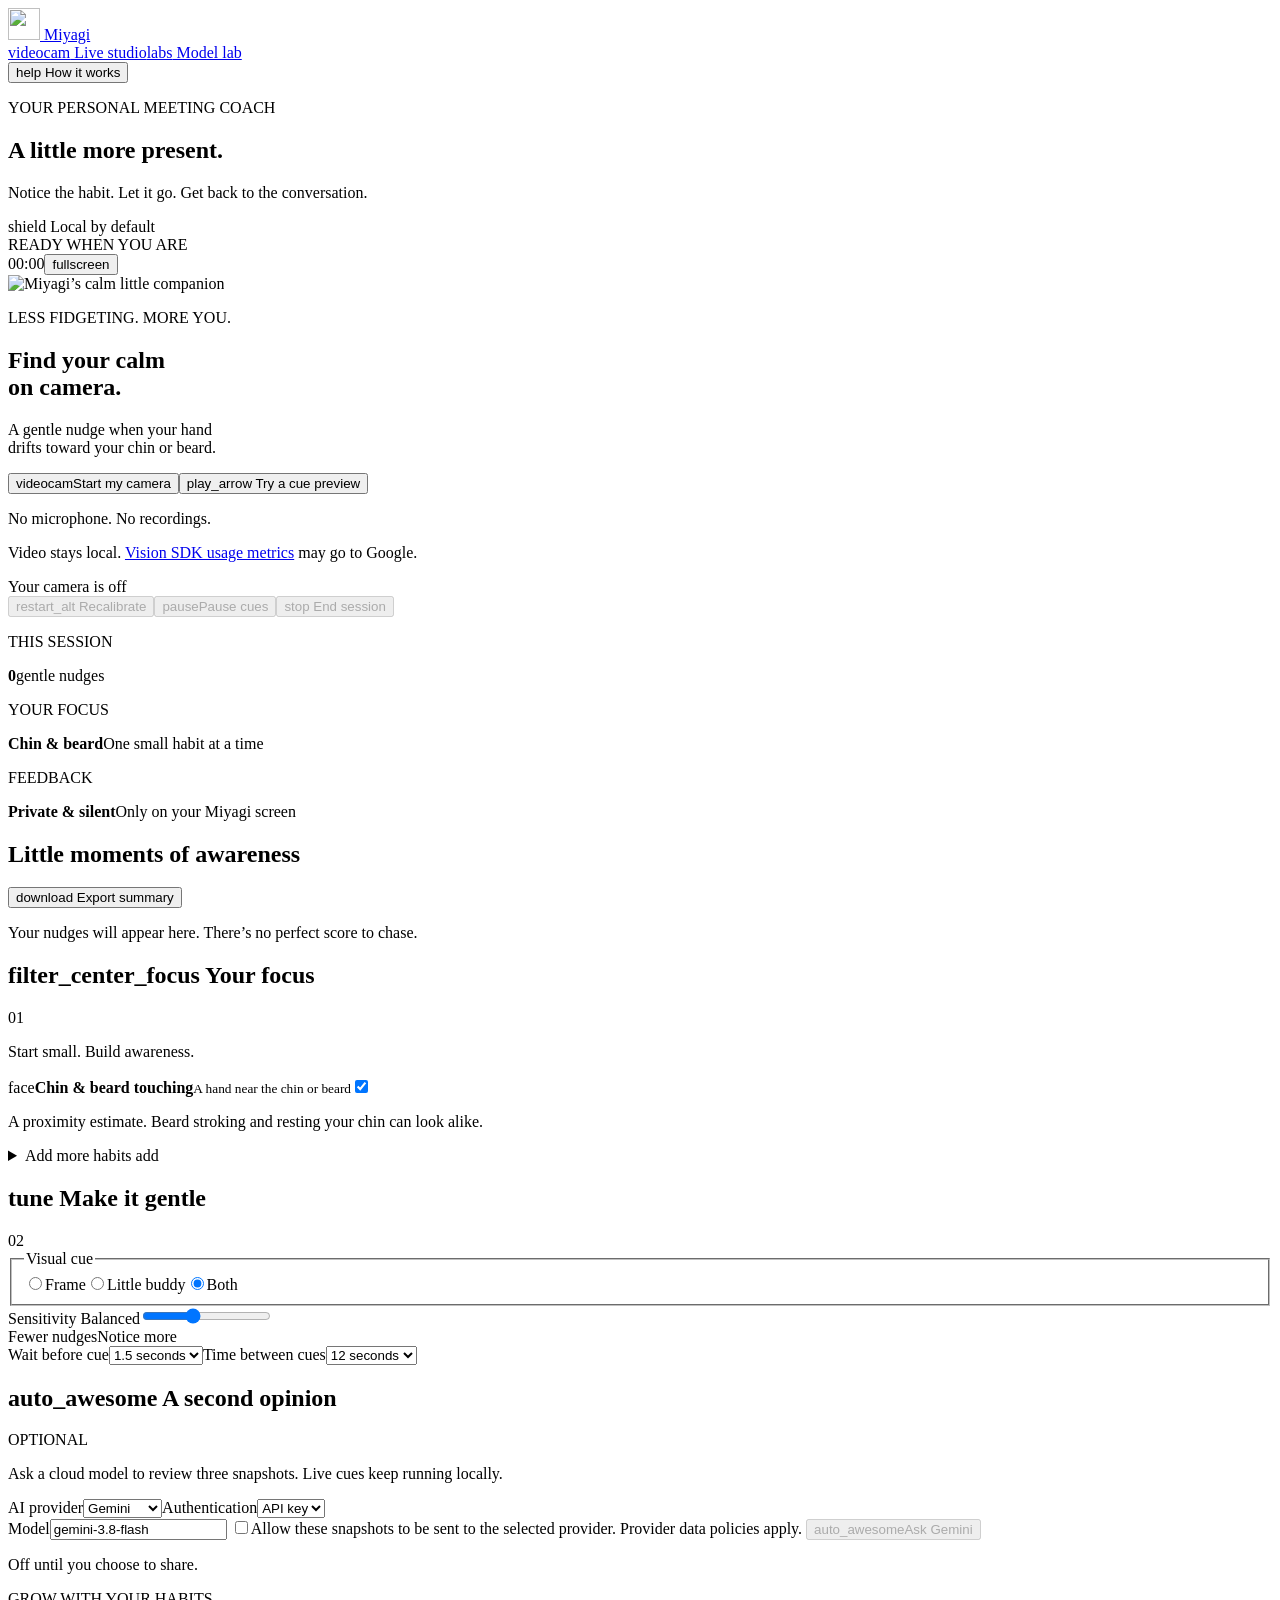
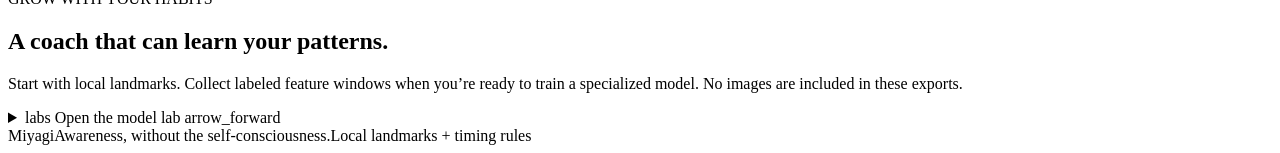
==== miyagi/static/index.html @ 526b7c97 "Build Miyagi meeting coach with local vision, cloud adapters, and Material UI" ====
<!doctype html>
<html lang="en">
<head>
  <meta charset="utf-8"><meta name="viewport" content="width=device-width,initial-scale=1">
  <meta name="theme-color" content="#f8fafd">
  <title>Miyagi — A little more present</title>
  <link rel="icon" href="/static/miyagi-mascot.png" type="image/png">
  <link rel="stylesheet" href="/static/style.css">
  <script src="/static/app.js" defer></script>
</head>
<body>
  <header class="topbar">
    <a class="brand" href="/" aria-label="Miyagi home"><img src="/static/miyagi-mascot.png" alt="" width="32" height="32"> Miyagi</a>
    <nav aria-label="Main"><a class="selected" href="#studio"><span class="symbol" aria-hidden="true">videocam</span> Live studio</a><a href="#model-lab"><span class="symbol" aria-hidden="true">labs</span> Model lab</a></nav>
    <button id="guide-button" class="text-button"><span class="symbol" aria-hidden="true">help</span> How it works</button>
  </header>
  <main id="studio">
    <section class="intro"><div><p class="eyebrow">YOUR PERSONAL MEETING COACH</p><h1>A little more present.</h1><p>Notice the habit. Let it go. Get back to the conversation.</p></div><div class="privacy-pill"><span class="symbol" aria-hidden="true">shield</span> Local by default</div></section>
    <div id="notice" class="notice" role="status" hidden></div>
    <div class="workspace">
      <section class="studio-column" aria-label="Camera and coaching">
        <div class="camera-card">
          <div class="card-toolbar"><div class="toolbar-label"><span id="live-dot" class="status-dot idle"></span><span id="session-state">READY WHEN YOU ARE</span></div><div class="toolbar-actions"><span id="session-time">00:00</span><button id="focus-button" class="icon-button" title="Toggle focus view" aria-label="Toggle focus view"><span class="symbol" aria-hidden="true">fullscreen</span></button></div></div>
          <div id="stage" class="stage">
            <video id="camera" autoplay playsinline muted hidden></video>
            <div id="welcome" class="welcome"><div class="orbit orbit-one"></div><div class="orbit orbit-two"></div><img src="/static/miyagi-mascot.png" class="welcome-avatar" alt="Miyagi’s calm little companion"><p class="stage-eyebrow">LESS FIDGETING. MORE YOU.</p><h2>Find your calm<br>on camera.</h2><p class="stage-description">A gentle nudge when your hand<br>drifts toward your chin or beard.</p><button id="start-button" class="button primary"><span class="symbol" aria-hidden="true">videocam</span><span class="button-label">Start my camera</span></button><button id="demo-button" class="demo-button"><span class="symbol" aria-hidden="true">play_arrow</span> Try a cue preview</button><p class="camera-footnote">No microphone. No recordings.</p><p class="sdk-note">Video stays local. <a href="https://developers.google.com/edge/mediapipe/solutions/privacy" target="_blank" rel="noopener noreferrer">Vision SDK usage metrics</a> may go to Google.</p></div>
            <div id="demo-scene" class="demo-scene" hidden><span class="demo-badge">CUE PREVIEW · SIMULATED</span><div class="demo-person"><div class="demo-head"><div class="demo-hair"></div><div class="demo-eyes">• &nbsp; •</div><div class="demo-beard"></div></div><div class="demo-body"></div><div class="demo-hand"></div></div><p>This preview demonstrates cues, not detection.</p></div>
            <div id="camera-badge" class="camera-badge" hidden>YOU · MIRRORED</div>
            <div id="calibration" class="calibration" hidden><span>Settle in naturally. Learning your baseline…</span><progress id="calibration-progress" max="1" value="0"></progress></div>
            <div id="cue" class="cue" hidden role="status"><span class="symbol cue-icon" aria-hidden="true">notifications_none</span><span id="cue-text">Let your hand rest.</span></div>
            <div id="buddy" class="buddy" hidden><img src="/static/miyagi-mascot.png" alt="Calm coaching companion"><span id="buddy-expression" aria-hidden="true">◡</span></div>
          </div>
          <div class="camera-bottom"><div><span class="small-dot"></span><span id="tracking-status">Your camera is off</span></div><div class="session-controls"><button id="recalibrate-button" class="text-button" disabled><span class="symbol" aria-hidden="true">restart_alt</span> Recalibrate</button><button id="pause-button" class="text-button" disabled><span class="symbol" aria-hidden="true">pause</span><span class="button-label">Pause cues</span></button><button id="stop-button" class="button stop" disabled><span class="symbol" aria-hidden="true">stop</span> End session</button></div></div>
        </div>
        <div class="session-stats"><div><p>THIS SESSION</p><strong id="cue-count">0</strong><span>gentle nudges</span></div><div><p>YOUR FOCUS</p><strong class="stat-text">Chin &amp; beard</strong><span id="focus-caption">One small habit at a time</span></div><div><p>FEEDBACK</p><strong class="stat-text">Private &amp; silent</strong><span>Only on your Miyagi screen</span></div></div>
        <section class="activity-card"><div class="section-heading"><h2>Little moments of awareness</h2><button id="export-summary" class="text-button"><span class="symbol" aria-hidden="true">download</span> Export summary</button></div><p id="activity-empty" class="muted">Your nudges will appear here. There’s no perfect score to chase.</p><ol id="activity" class="activity-list"></ol></section>
      </section>
      <aside class="controls-column">
        <section class="panel focus-panel"><div class="section-heading"><h2><span class="symbol" aria-hidden="true">filter_center_focus</span> Your focus</h2><span class="step-label">01</span></div><p class="muted">Start small. Build awareness.</p>
          <label class="habit featured"><span class="habit-icon symbol" aria-hidden="true">face</span><span><strong>Chin &amp; beard touching</strong><small>A hand near the chin or beard</small></span><input type="checkbox" data-condition="chin_touch" checked><span class="switch" aria-hidden="true"></span></label>
          <p class="precision-note">A proximity estimate. Beard stroking and resting your chin can look alike.</p>
          <details class="more-habits"><summary>Add more habits <span class="symbol" aria-hidden="true">add</span></summary><label class="habit"><span><strong>Face touching</strong><small>Hands near cheeks, mouth, or forehead</small></span><input type="checkbox" data-condition="face_touch"><span class="switch" aria-hidden="true"></span></label><label class="habit"><span><strong>Neck touching</strong><small>Requires visible shoulders</small></span><input type="checkbox" data-condition="neck_touch"><span class="switch" aria-hidden="true"></span></label><label class="habit"><span><strong>Frequent movement</strong><small>Relative to your seated baseline</small></span><input type="checkbox" data-condition="movement"><span class="switch" aria-hidden="true"></span></label></details>
        </section>
        <section class="panel"><div class="section-heading"><h2><span class="symbol" aria-hidden="true">tune</span> Make it gentle</h2><span class="step-label">02</span></div>
          <fieldset class="cue-options"><legend>Visual cue</legend><label><input name="cue-style" type="radio" value="border"><span>Frame</span></label><label><input name="cue-style" type="radio" value="avatar"><span>Little buddy</span></label><label><input name="cue-style" type="radio" value="both" checked><span>Both</span></label></fieldset>
          <label class="range-label" for="sensitivity">Sensitivity <output id="sensitivity-value">Balanced</output></label><input id="sensitivity" type="range" min="0.5" max="1.8" step="0.1" value="1"><div class="range-captions"><span>Fewer nudges</span><span>Notice more</span></div>
          <div class="settings-pair"><label>Wait before cue<select id="hold-seconds"><option value="1">1 second</option><option value="1.5" selected>1.5 seconds</option><option value="2.5">2.5 seconds</option><option value="4">4 seconds</option></select></label><label>Time between cues<select id="cooldown-seconds"><option value="8">8 seconds</option><option value="12" selected>12 seconds</option><option value="20">20 seconds</option><option value="30">30 seconds</option></select></label></div>
        </section>
        <section class="panel cloud-panel"><div class="section-heading"><h2><span class="symbol" aria-hidden="true">auto_awesome</span> A second opinion</h2><span class="optional-tag">OPTIONAL</span></div><p class="muted">Ask a cloud model to review three snapshots. Live cues keep running locally.</p>
          <div class="settings-pair"><label>AI provider<select id="provider"><option value="gemini">Gemini</option><option value="openai">OpenAI</option><option value="anthropic">Anthropic</option></select></label><label>Authentication<select id="auth"><option value="api_key">API key</option></select></label></div><label class="field-label">Model<input id="model" type="text" value="gemini-3.8-flash" autocomplete="off" spellcheck="false"></label>
          <label class="consent"><input type="checkbox" id="cloud-consent"><span>Allow these snapshots to be sent to the selected provider. Provider data policies apply.</span></label>
          <button id="review-button" class="button secondary" disabled><span class="symbol" aria-hidden="true">auto_awesome</span><span class="button-label">Ask Gemini</span></button><p id="cloud-result" class="cloud-result" role="status">Off until you choose to share.</p>
        </section>
      </aside>
    </div>
    <section id="model-lab" class="model-lab"><div><p class="eyebrow">GROW WITH YOUR HABITS</p><h2>A coach that can learn your patterns.</h2><p>Start with local landmarks. Collect labeled feature windows when you’re ready to train a specialized model. No images are included in these exports.</p></div><details><summary><span class="symbol" aria-hidden="true">labs</span> Open the model lab <span class="symbol" aria-hidden="true">arrow_forward</span></summary><p>Export the most recent 16 tracked samples with a label you verify. Use a consistent, anonymous participant ID so training can hold out entire people.</p><label class="field-label">Anonymous participant ID<input id="participant-id" placeholder="participant-01" maxlength="80"></label><label class="field-label">Observed behavior<select id="training-label"><option value="neutral">No target behavior</option><option value="chin_touch">Chin / beard contact</option><option value="face_touch">Face contact</option><option value="neck_touch">Neck contact</option><option value="movement">Repeated movement</option></select></label><button id="export-window" class="button secondary"><span class="symbol" aria-hidden="true">download</span> Export labeled window</button><p class="precision-note">Feature exports still describe movement. Keep them private. A trained model is optional and is not bundled.</p></details></section>
    <footer><span class="brand-small">Miyagi</span><span>Awareness, without the self-consciousness.</span><span id="detector-label">Local landmarks + timing rules</span></footer>
  </main>
  <dialog id="guide"><button id="close-guide" class="icon-button dialog-close" aria-label="Close guide"><span class="symbol" aria-hidden="true">close</span></button><p class="eyebrow">MEET YOUR QUIET COACH</p><h2>One small habit at a time.</h2><ol><li>Start your camera and sit naturally for a three-second calibration.</li><li>Keep your face, chin, and hands visible. A sustained hand near your chin triggers a quiet cue.</li><li>Adjust sensitivity if cues feel too frequent. Pause cues whenever you need a break.</li></ol><p>Keep Miyagi beside your meeting or use focus view. It does not draw over other apps, join calls, or record audio. Sharing your entire screen may reveal the Miyagi window.</p><p>Camera frames go to the Python server on this computer. The MediaPipe vision SDK may send usage and performance metrics to Google; it does not send the camera images. Cloud review sends three snapshots only after you enable sharing and click Ask. Ending the session releases the camera.</p><p>These are approximate visual observations, not judgments about your confidence or professionalism.</p></dialog>
</body>
</html>
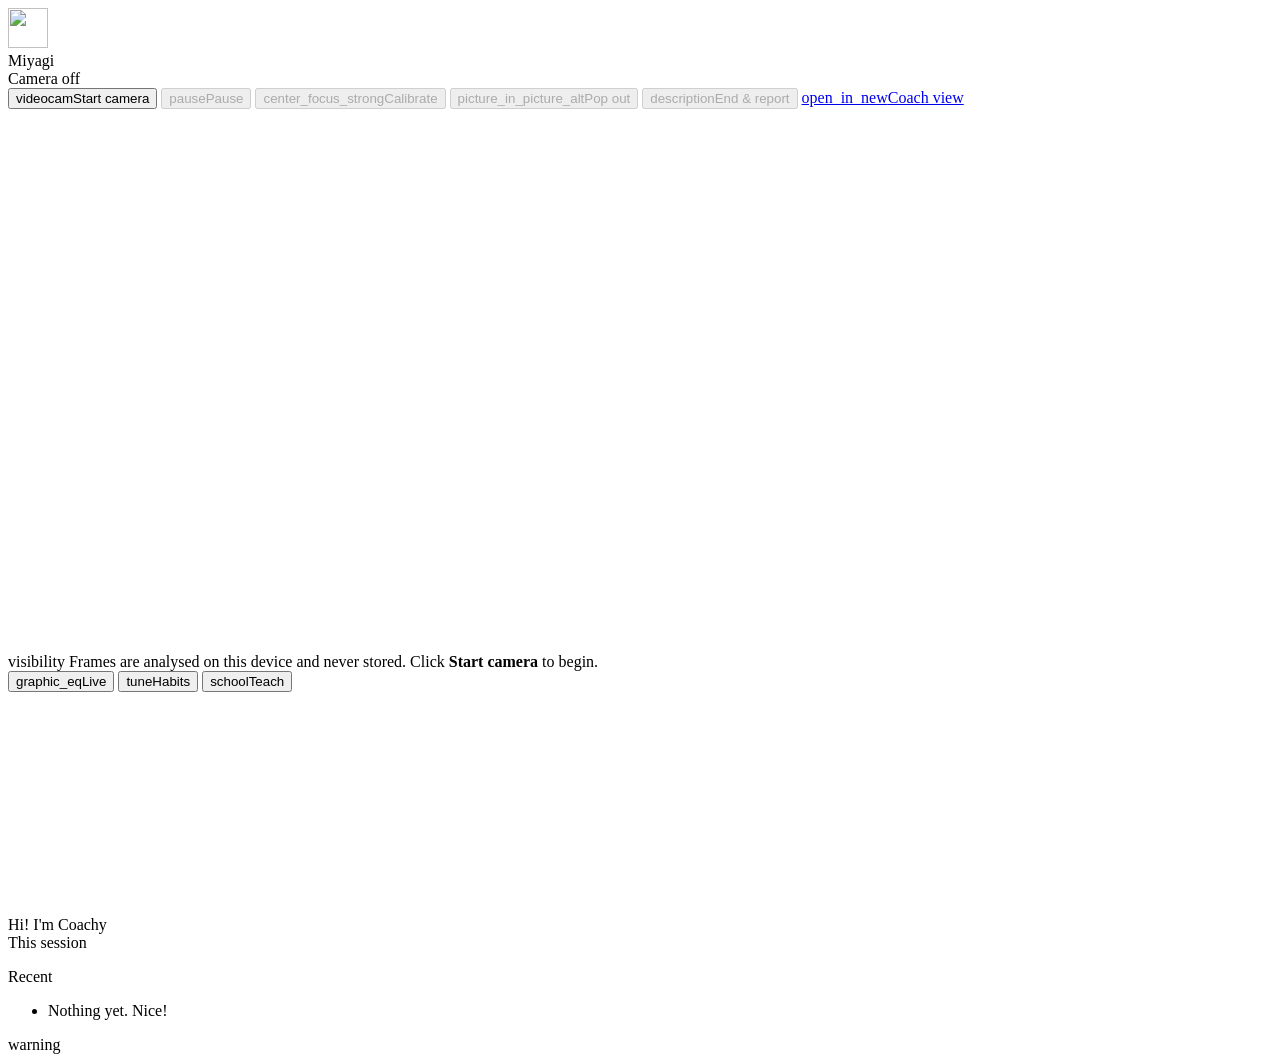
==== commit 563c11e5: "Rename project to Miyagi and adopt the Miyagi mascot as the logo - Package meeting_coach -> miyagi, " ====
--- a/miyagi/static/index.html
+++ b/miyagi/static/index.html
@@ -1,61 +1,118 @@
 <!doctype html>
 <html lang="en">
 <head>
-  <meta charset="utf-8"><meta name="viewport" content="width=device-width,initial-scale=1">
-  <meta name="theme-color" content="#f8fafd">
-  <title>Miyagi — A little more present</title>
-  <link rel="icon" href="/static/miyagi-mascot.png" type="image/png">
+  <meta charset="utf-8">
+  <meta name="viewport" content="width=device-width, initial-scale=1">
+  <meta name="color-scheme" content="light dark">
+  <meta name="theme-color" content="#F8FAFD" media="(prefers-color-scheme: light)">
+  <meta name="theme-color" content="#131314" media="(prefers-color-scheme: dark)">
+  <title>Miyagi</title>
+  <link rel="icon" type="image/png" sizes="32x32" href="/static/brand/favicon-32.png">
+  <link rel="icon" type="image/png" sizes="192x192" href="/static/brand/miyagi-192.png">
+  <link rel="apple-touch-icon" href="/static/brand/miyagi-192.png">
+  <link rel="preload" href="/static/fonts/material-symbols-rounded.woff2" as="font" type="font/woff2" crossorigin>
+  <link rel="preload" href="/static/fonts/google-sans-flex-latin.woff2" as="font" type="font/woff2" crossorigin>
   <link rel="stylesheet" href="/static/style.css">
-  <script src="/static/app.js" defer></script>
 </head>
 <body>
-  <header class="topbar">
-    <a class="brand" href="/" aria-label="Miyagi home"><img src="/static/miyagi-mascot.png" alt="" width="32" height="32"> Miyagi</a>
-    <nav aria-label="Main"><a class="selected" href="#studio"><span class="symbol" aria-hidden="true">videocam</span> Live studio</a><a href="#model-lab"><span class="symbol" aria-hidden="true">labs</span> Model lab</a></nav>
-    <button id="guide-button" class="text-button"><span class="symbol" aria-hidden="true">help</span> How it works</button>
+  <header class="top-app-bar">
+    <div class="brand">
+      <img class="brand-mark" src="/static/brand/miyagi-192.png" alt="" width="40" height="40">
+      <div>
+        <div class="title-large">Miyagi
+          <span class="brand-dots" aria-hidden="true"><i style="background:var(--g-blue)"></i><i style="background:var(--g-red)"></i><i style="background:var(--g-yellow)"></i><i style="background:var(--g-green)"></i></span>
+        </div>
+      </div>
+    </div>
+    <div id="status" class="assist-chip" role="status"><span class="status-dot"></span><span class="txt">Camera off</span></div>
+    <div class="app-actions">
+      <button id="btnStart" class="btn filled"><span class="icon">videocam</span><span class="label">Start camera</span></button>
+      <button id="btnPause" class="btn tonal" disabled><span class="icon">pause</span><span class="label">Pause</span></button>
+      <button id="btnCalibrate" class="btn tonal" disabled title="Sit naturally for 3 seconds"><span class="icon">center_focus_strong</span><span class="label">Calibrate</span></button>
+      <button id="btnPip" class="btn tonal" disabled title="Floating always-on-top window for your call"><span class="icon">picture_in_picture_alt</span><span class="label">Pop out</span></button>
+      <button id="btnReport" class="btn outlined" disabled><span class="icon">description</span><span class="label">End &amp; report</span></button>
+      <a id="lnkCoach" class="btn text" href="/coach" target="_blank" rel="noopener" title="Camera and cues only, for use during meetings"><span class="icon">open_in_new</span><span class="label">Coach view</span></a>
+    </div>
   </header>
-  <main id="studio">
-    <section class="intro"><div><p class="eyebrow">YOUR PERSONAL MEETING COACH</p><h1>A little more present.</h1><p>Notice the habit. Let it go. Get back to the conversation.</p></div><div class="privacy-pill"><span class="symbol" aria-hidden="true">shield</span> Local by default</div></section>
-    <div id="notice" class="notice" role="status" hidden></div>
-    <div class="workspace">
-      <section class="studio-column" aria-label="Camera and coaching">
-        <div class="camera-card">
-          <div class="card-toolbar"><div class="toolbar-label"><span id="live-dot" class="status-dot idle"></span><span id="session-state">READY WHEN YOU ARE</span></div><div class="toolbar-actions"><span id="session-time">00:00</span><button id="focus-button" class="icon-button" title="Toggle focus view" aria-label="Toggle focus view"><span class="symbol" aria-hidden="true">fullscreen</span></button></div></div>
-          <div id="stage" class="stage">
-            <video id="camera" autoplay playsinline muted hidden></video>
-            <div id="welcome" class="welcome"><div class="orbit orbit-one"></div><div class="orbit orbit-two"></div><img src="/static/miyagi-mascot.png" class="welcome-avatar" alt="Miyagi’s calm little companion"><p class="stage-eyebrow">LESS FIDGETING. MORE YOU.</p><h2>Find your calm<br>on camera.</h2><p class="stage-description">A gentle nudge when your hand<br>drifts toward your chin or beard.</p><button id="start-button" class="button primary"><span class="symbol" aria-hidden="true">videocam</span><span class="button-label">Start my camera</span></button><button id="demo-button" class="demo-button"><span class="symbol" aria-hidden="true">play_arrow</span> Try a cue preview</button><p class="camera-footnote">No microphone. No recordings.</p><p class="sdk-note">Video stays local. <a href="https://developers.google.com/edge/mediapipe/solutions/privacy" target="_blank" rel="noopener noreferrer">Vision SDK usage metrics</a> may go to Google.</p></div>
-            <div id="demo-scene" class="demo-scene" hidden><span class="demo-badge">CUE PREVIEW · SIMULATED</span><div class="demo-person"><div class="demo-head"><div class="demo-hair"></div><div class="demo-eyes">• &nbsp; •</div><div class="demo-beard"></div></div><div class="demo-body"></div><div class="demo-hand"></div></div><p>This preview demonstrates cues, not detection.</p></div>
-            <div id="camera-badge" class="camera-badge" hidden>YOU · MIRRORED</div>
-            <div id="calibration" class="calibration" hidden><span>Settle in naturally. Learning your baseline…</span><progress id="calibration-progress" max="1" value="0"></progress></div>
-            <div id="cue" class="cue" hidden role="status"><span class="symbol cue-icon" aria-hidden="true">notifications_none</span><span id="cue-text">Let your hand rest.</span></div>
-            <div id="buddy" class="buddy" hidden><img src="/static/miyagi-mascot.png" alt="Calm coaching companion"><span id="buddy-expression" aria-hidden="true">◡</span></div>
-          </div>
-          <div class="camera-bottom"><div><span class="small-dot"></span><span id="tracking-status">Your camera is off</span></div><div class="session-controls"><button id="recalibrate-button" class="text-button" disabled><span class="symbol" aria-hidden="true">restart_alt</span> Recalibrate</button><button id="pause-button" class="text-button" disabled><span class="symbol" aria-hidden="true">pause</span><span class="button-label">Pause cues</span></button><button id="stop-button" class="button stop" disabled><span class="symbol" aria-hidden="true">stop</span> End session</button></div></div>
+
+  <main>
+    <section class="stage" aria-label="Camera">
+      <canvas id="view" width="960" height="540"></canvas>
+      <div class="stage-caption body-small"><span class="icon">visibility</span>
+        <span id="hint">Frames are analysed on this device and never stored. Click <b>Start camera</b> to begin.</span></div>
+    </section>
+
+    <aside class="pane">
+      <nav class="tabs" role="tablist">
+        <button class="tab-btn" role="tab" data-tab="live" aria-selected="true"><span class="icon">graphic_eq</span>Live</button>
+        <button class="tab-btn" role="tab" data-tab="habits" aria-selected="false"><span class="icon">tune</span>Habits</button>
+        <button class="tab-btn" role="tab" data-tab="teach" aria-selected="false"><span class="icon">school</span>Teach</button>
+      </nav>
+
+      <div class="tab-panel" id="tab-live" role="tabpanel">
+        <div class="coachy">
+          <canvas id="avatar" width="280" height="220"></canvas>
+          <div id="coachyLabel" class="title-medium coachy-label">Hi! I'm Coachy</div>
         </div>
-        <div class="session-stats"><div><p>THIS SESSION</p><strong id="cue-count">0</strong><span>gentle nudges</span></div><div><p>YOUR FOCUS</p><strong class="stat-text">Chin &amp; beard</strong><span id="focus-caption">One small habit at a time</span></div><div><p>FEEDBACK</p><strong class="stat-text">Private &amp; silent</strong><span>Only on your Miyagi screen</span></div></div>
-        <section class="activity-card"><div class="section-heading"><h2>Little moments of awareness</h2><button id="export-summary" class="text-button"><span class="symbol" aria-hidden="true">download</span> Export summary</button></div><p id="activity-empty" class="muted">Your nudges will appear here. There’s no perfect score to chase.</p><ol id="activity" class="activity-list"></ol></section>
-      </section>
-      <aside class="controls-column">
-        <section class="panel focus-panel"><div class="section-heading"><h2><span class="symbol" aria-hidden="true">filter_center_focus</span> Your focus</h2><span class="step-label">01</span></div><p class="muted">Start small. Build awareness.</p>
-          <label class="habit featured"><span class="habit-icon symbol" aria-hidden="true">face</span><span><strong>Chin &amp; beard touching</strong><small>A hand near the chin or beard</small></span><input type="checkbox" data-condition="chin_touch" checked><span class="switch" aria-hidden="true"></span></label>
-          <p class="precision-note">A proximity estimate. Beard stroking and resting your chin can look alike.</p>
-          <details class="more-habits"><summary>Add more habits <span class="symbol" aria-hidden="true">add</span></summary><label class="habit"><span><strong>Face touching</strong><small>Hands near cheeks, mouth, or forehead</small></span><input type="checkbox" data-condition="face_touch"><span class="switch" aria-hidden="true"></span></label><label class="habit"><span><strong>Neck touching</strong><small>Requires visible shoulders</small></span><input type="checkbox" data-condition="neck_touch"><span class="switch" aria-hidden="true"></span></label><label class="habit"><span><strong>Frequent movement</strong><small>Relative to your seated baseline</small></span><input type="checkbox" data-condition="movement"><span class="switch" aria-hidden="true"></span></label></details>
-        </section>
-        <section class="panel"><div class="section-heading"><h2><span class="symbol" aria-hidden="true">tune</span> Make it gentle</h2><span class="step-label">02</span></div>
-          <fieldset class="cue-options"><legend>Visual cue</legend><label><input name="cue-style" type="radio" value="border"><span>Frame</span></label><label><input name="cue-style" type="radio" value="avatar"><span>Little buddy</span></label><label><input name="cue-style" type="radio" value="both" checked><span>Both</span></label></fieldset>
-          <label class="range-label" for="sensitivity">Sensitivity <output id="sensitivity-value">Balanced</output></label><input id="sensitivity" type="range" min="0.5" max="1.8" step="0.1" value="1"><div class="range-captions"><span>Fewer nudges</span><span>Notice more</span></div>
-          <div class="settings-pair"><label>Wait before cue<select id="hold-seconds"><option value="1">1 second</option><option value="1.5" selected>1.5 seconds</option><option value="2.5">2.5 seconds</option><option value="4">4 seconds</option></select></label><label>Time between cues<select id="cooldown-seconds"><option value="8">8 seconds</option><option value="12" selected>12 seconds</option><option value="20">20 seconds</option><option value="30">30 seconds</option></select></label></div>
-        </section>
-        <section class="panel cloud-panel"><div class="section-heading"><h2><span class="symbol" aria-hidden="true">auto_awesome</span> A second opinion</h2><span class="optional-tag">OPTIONAL</span></div><p class="muted">Ask a cloud model to review three snapshots. Live cues keep running locally.</p>
-          <div class="settings-pair"><label>AI provider<select id="provider"><option value="gemini">Gemini</option><option value="openai">OpenAI</option><option value="anthropic">Anthropic</option></select></label><label>Authentication<select id="auth"><option value="api_key">API key</option></select></label></div><label class="field-label">Model<input id="model" type="text" value="gemini-3.8-flash" autocomplete="off" spellcheck="false"></label>
-          <label class="consent"><input type="checkbox" id="cloud-consent"><span>Allow these snapshots to be sent to the selected provider. Provider data policies apply.</span></label>
-          <button id="review-button" class="button secondary" disabled><span class="symbol" aria-hidden="true">auto_awesome</span><span class="button-label">Ask Gemini</span></button><p id="cloud-result" class="cloud-result" role="status">Off until you choose to share.</p>
-        </section>
-      </aside>
+        <div class="section-label label-large">This session</div>
+        <ul id="counts" class="list"></ul>
+        <div class="section-label label-large">Recent</div>
+        <ul id="log" class="list log"><li class="empty body-small">Nothing yet. Nice!</li></ul>
+      </div>
+
+      <div class="tab-panel" id="tab-habits" role="tabpanel" hidden>
+        <div class="globals chips">
+          <label class="chip"><input type="checkbox" id="optMirror" checked><span class="icon">check</span>Mirror</label>
+          <label class="chip"><input type="checkbox" id="optSound"><span class="icon">check</span>Sounds</label>
+          <label class="chip"><input type="checkbox" id="optDebug"><span class="icon">check</span>Debug overlay</label>
+          <label class="fps body-small"><span class="icon">speed</span>FPS <input type="number" id="optFps" min="2" max="30" value="12" class="field num" aria-label="Frames per second"></label>
+        </div>
+        <div id="conditions"></div>
+        <div class="row"><button id="btnResetDefaults" class="btn text"><span class="icon">restart_alt</span>Reset to defaults</button></div>
+      </div>
+
+      <div class="tab-panel" id="tab-teach" role="tabpanel" hidden>
+        <p class="body-medium" style="margin-top:0">Teach the coach <b>your</b> version of a habit. Only landmark coordinates are saved, never images.</p>
+        <ol class="body-small" style="padding-left:18px;margin:0 0 8px">
+          <li>Record <b>Neutral</b> (sit and talk normally) for about 10 s.</li>
+          <li>Record each habit for about 10 s, varying it a little.</li>
+          <li>Train, then set the habit's <i>Detect with</i> to <b>either</b> or <b>learned</b>.</li>
+        </ol>
+        <div class="row">
+          <select id="teachLabel" class="field" style="flex:1;min-width:0"></select>
+          <input type="number" id="teachSeconds" class="field num" min="3" max="60" value="10" aria-label="Seconds">
+          <button id="btnTeach" class="btn filled" disabled><span class="icon filled">fiber_manual_record</span>Record</button>
+        </div>
+        <div id="teachStatus" class="body-small helper"></div>
+        <div class="section-label label-large">Samples</div>
+        <ul id="teachCounts" class="list"></ul>
+        <div class="row">
+          <button id="btnTrain" class="btn tonal" disabled><span class="icon">model_training</span>Train personal model</button>
+          <button id="btnTeachClear" class="btn text danger" disabled><span class="icon">delete</span>Clear</button>
+        </div>
+        <div id="trainStatus" class="body-small helper"></div>
+      </div>
+    </aside>
+  </main>
+
+  <dialog id="reportDlg">
+    <div class="dialog-body">
+      <span class="icon dialog-icon">auto_awesome</span>
+      <h2 class="headline-small dialog-headline">Your coaching report</h2>
+      <div id="reportBody" class="report">Generating…</div>
+      <p class="body-small" id="reportSource"></p>
     </div>
-    <section id="model-lab" class="model-lab"><div><p class="eyebrow">GROW WITH YOUR HABITS</p><h2>A coach that can learn your patterns.</h2><p>Start with local landmarks. Collect labeled feature windows when you’re ready to train a specialized model. No images are included in these exports.</p></div><details><summary><span class="symbol" aria-hidden="true">labs</span> Open the model lab <span class="symbol" aria-hidden="true">arrow_forward</span></summary><p>Export the most recent 16 tracked samples with a label you verify. Use a consistent, anonymous participant ID so training can hold out entire people.</p><label class="field-label">Anonymous participant ID<input id="participant-id" placeholder="participant-01" maxlength="80"></label><label class="field-label">Observed behavior<select id="training-label"><option value="neutral">No target behavior</option><option value="chin_touch">Chin / beard contact</option><option value="face_touch">Face contact</option><option value="neck_touch">Neck contact</option><option value="movement">Repeated movement</option></select></label><button id="export-window" class="button secondary"><span class="symbol" aria-hidden="true">download</span> Export labeled window</button><p class="precision-note">Feature exports still describe movement. Keep them private. A trained model is optional and is not bundled.</p></details></section>
-    <footer><span class="brand-small">Miyagi</span><span>Awareness, without the self-consciousness.</span><span id="detector-label">Local landmarks + timing rules</span></footer>
-  </main>
-  <dialog id="guide"><button id="close-guide" class="icon-button dialog-close" aria-label="Close guide"><span class="symbol" aria-hidden="true">close</span></button><p class="eyebrow">MEET YOUR QUIET COACH</p><h2>One small habit at a time.</h2><ol><li>Start your camera and sit naturally for a three-second calibration.</li><li>Keep your face, chin, and hands visible. A sustained hand near your chin triggers a quiet cue.</li><li>Adjust sensitivity if cues feel too frequent. Pause cues whenever you need a break.</li></ol><p>Keep Miyagi beside your meeting or use focus view. It does not draw over other apps, join calls, or record audio. Sharing your entire screen may reveal the Miyagi window.</p><p>Camera frames go to the Python server on this computer. The MediaPipe vision SDK may send usage and performance metrics to Google; it does not send the camera images. Cloud review sends three snapshots only after you enable sharing and click Ask. Ending the session releases the camera.</p><p>These are approximate visual observations, not judgments about your confidence or professionalism.</p></dialog>
+    <form method="dialog" class="dialog-actions">
+      <button class="btn text" value="close">Close</button>
+      <button class="btn text" id="btnNewSession" value="new"><span class="icon">restart_alt</span>New session</button>
+    </form>
+  </dialog>
+
+  <div id="snackbar" class="snackbar" role="alert"><span class="icon">warning</span><span class="txt"></span></div>
+
+  <video id="cam" playsinline muted hidden></video>
+  <video id="pipVideo" playsinline muted hidden></video>
+  <script src="/static/avatar.js"></script>
+  <script src="/static/app.js"></script>
 </body>
 </html>
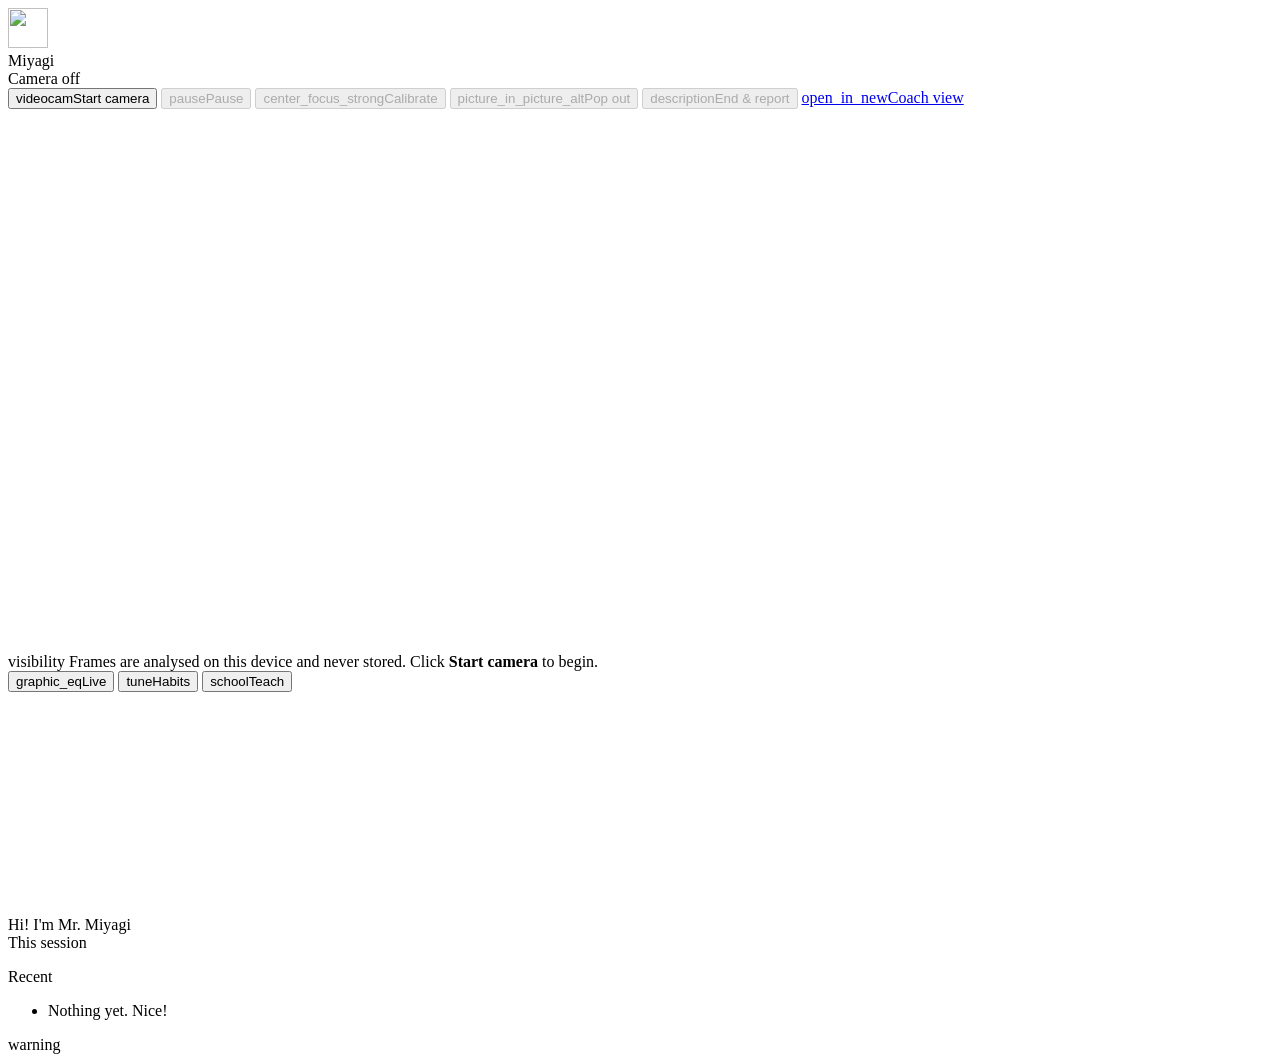
==== commit 54ec80f6: "Redraw the avatar as Mr. Miyagi and rename it from Coachy The in-app avatar was a plain round face t" ====
--- a/miyagi/static/index.html
+++ b/miyagi/static/index.html
@@ -52,7 +52,7 @@
       <div class="tab-panel" id="tab-live" role="tabpanel">
         <div class="coachy">
           <canvas id="avatar" width="280" height="220"></canvas>
-          <div id="coachyLabel" class="title-medium coachy-label">Hi! I'm Coachy</div>
+          <div id="coachyLabel" class="title-medium coachy-label">Hi! I'm Mr. Miyagi</div>
         </div>
         <div class="section-label label-large">This session</div>
         <ul id="counts" class="list"></ul>
